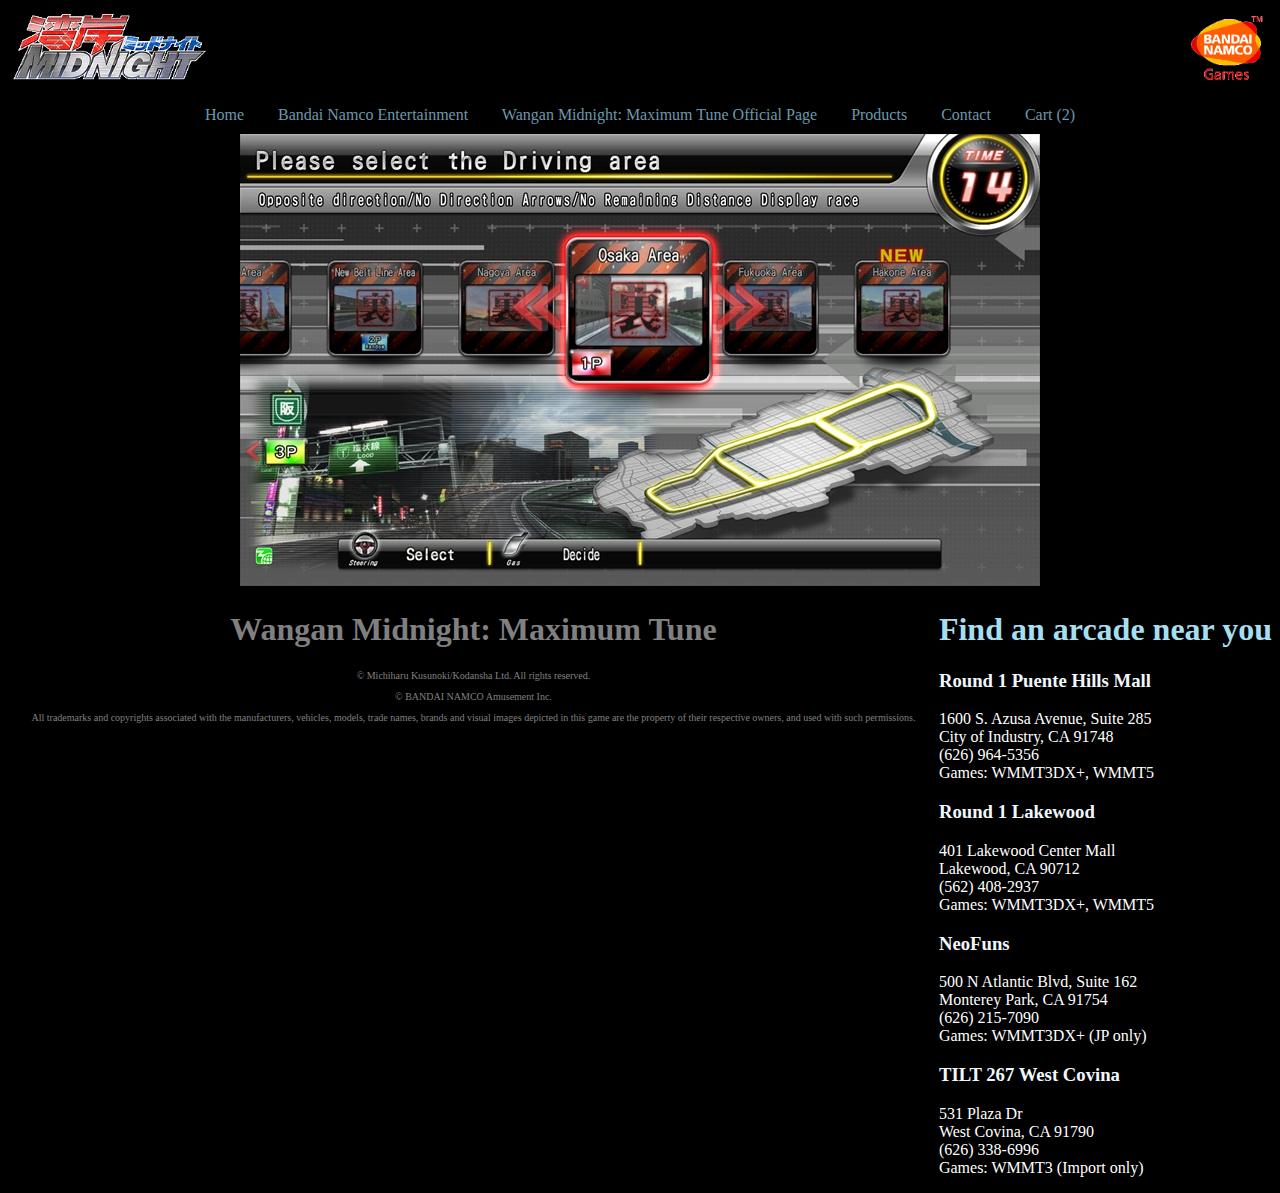
==== index.html @ 51276be9 "initial commit" ====
<!DOCTYPE html>
<html>
	<head>
		<meta name="viewport" content="width=device-width, initial-scale=1.0">
		<title>Wangan Midnight: Maximum Tune</title>
		<link rel="stylesheet" href="css/style.css">
	</head>
	
	<body>
		<header>
			<a href="index.html"><img width="200px" src="img/wangan_midnight_logo.png"></a>
			<a href="https://www.bandainamcoent.com/"><img id="bandai" width="90px" src="img/bandai.png">
		</header>
		
		<nav>
			<a href="index.html">Home</a>
			<a href="https://www.bandainamcoent.com/">Bandai Namco Entertainment</a>
			<a href="http://wanganmaxi-official.com/">Wangan Midnight: Maximum Tune Official Page</a>
			<a href="products.html">Products</a>
			<a href="mailto:info@na.bandainamcoent.com">Contact</a>
			<a href="cart.html">Cart (2)</a>
		</nav>
		
		<section>
			<center><img src="img/multicab.jpg"></center>
		</section>
		
		<aside>
			<h1>Find an arcade near you</h1>
				<p id="location">
					<h3>Round 1 Puente Hills Mall</h3>
					<p class="loc">1600 S. Azusa Avenue, Suite 285<br>
					City of Industry, CA 91748<br>
					(626) 964-5356<br>
					Games: WMMT3DX+, WMMT5</p>
					
					<h3>Round 1 Lakewood</h3>
					<p class="loc">401 Lakewood Center Mall<br>	
					Lakewood, CA 90712<br>
					(562) 408-2937<br>
					Games: WMMT3DX+, WMMT5</p>
					
					<h3>NeoFuns</h3>
					<p class="loc">500 N Atlantic Blvd, Suite 162<br>	
					Monterey Park, CA 91754<br>
					(626) 215-7090<br>
					Games: WMMT3DX+ (JP only)</p>
					
					<h3>TILT 267 West Covina</h3>
					<p class="loc">531 Plaza Dr<br>
					West Covina, CA 91790<br>
					(626) 338-6996<br>
					Games: WMMT3 (Import only)</p>
				</p>
		</aside>
		
		<article>
			<h1 id="articleh1">Wangan Midnight: Maximum Tune</h1> 
		</article>
		
		<footer>
		 <p>&copy; Michiharu Kusunoki/Kodansha Ltd. All rights reserved. </p>
		 <p>&copy; BANDAI NAMCO Amusement Inc.</p>
		 <p>All trademarks and copyrights associated with the manufacturers, vehicles, models, trade names, brands and visual images depicted in this game are the property of their respective owners, and used with such permissions.</p>
		</footer>
	</body>
</html>
---- css/style.css ----
body {
	background-color: black;
}	

nav {
	padding: 10px 10px;
	text-align: center;
	font-family: Segoe UI;
}	

nav a {
	padding-right: 30px;
	color: #6B99AD;
	text-decoration: none;
}	

header {
	
}

aside {
	float: right;
}

h3 {
	color: #F0F8FF;
}	

h1 {
	color: #A5DFEF;
}	

#bandai {
	float: right;
}	

#articleh1 {
	text-align: center;
	color: gray;
}	

footer {
	color: gray;
	text-align: center;
	font-family: Lucida Console;
	font-size: 10px;
}	

.loc {
	color: white;
}
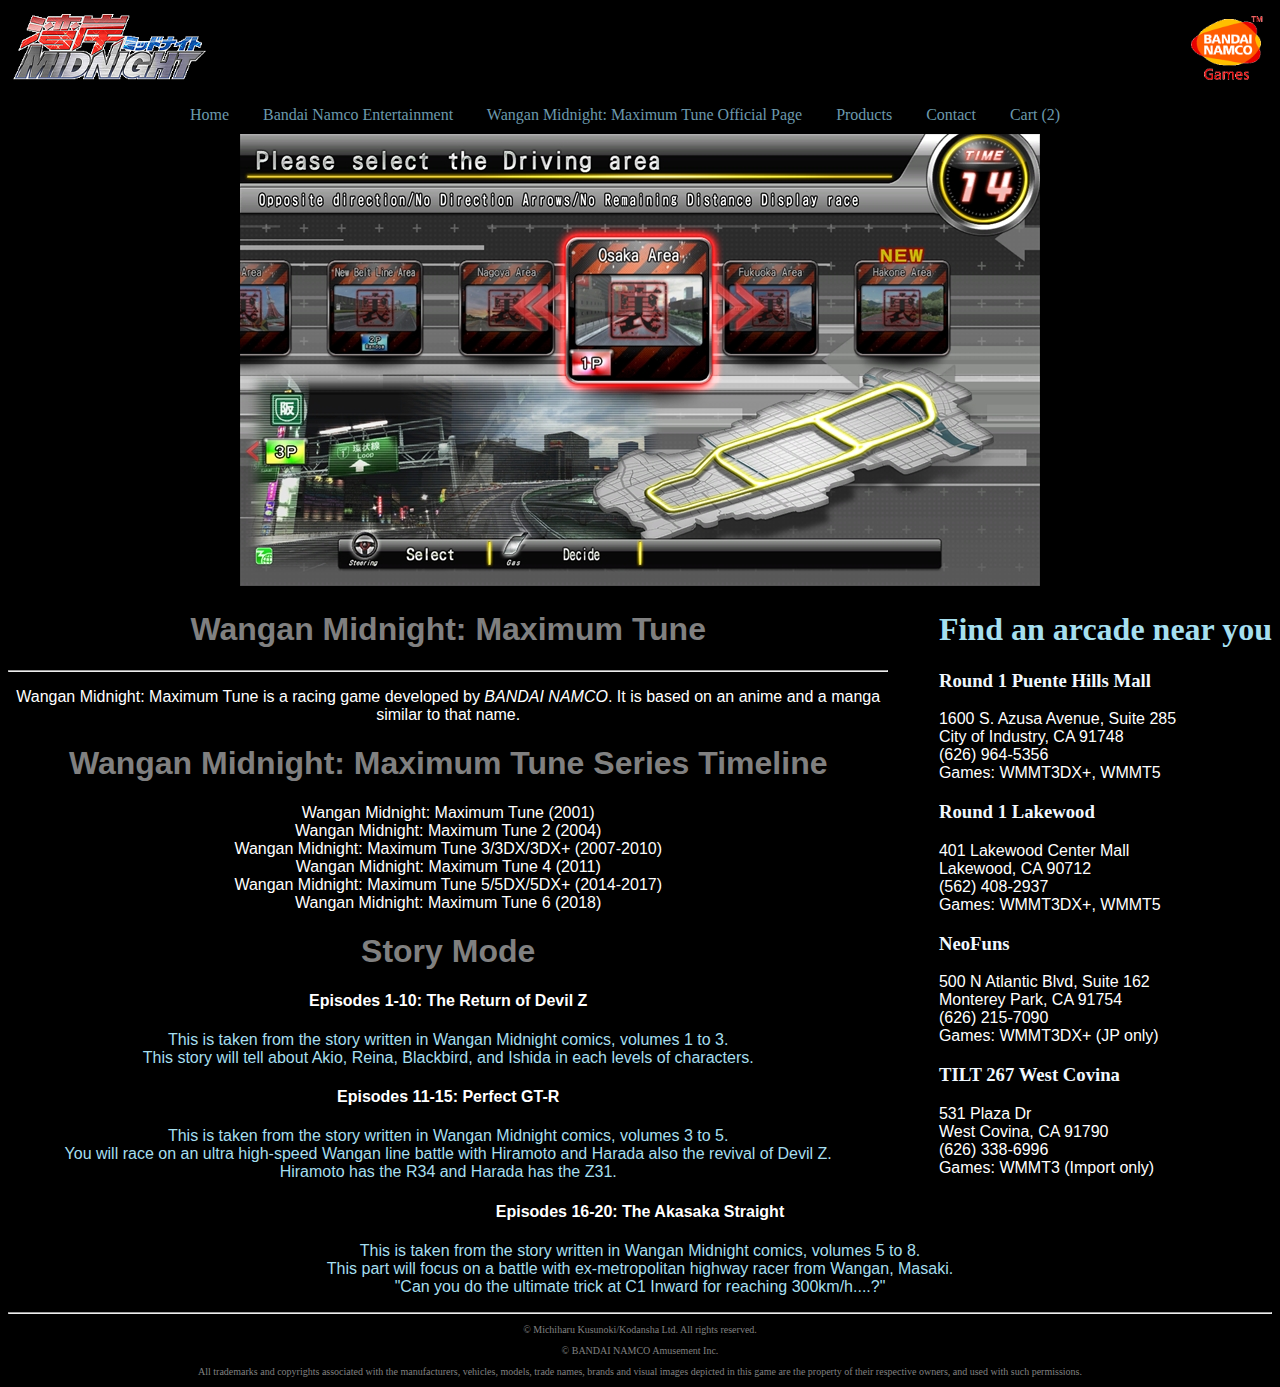
==== commit 52636414: "added more content" ====
--- a/index.html
+++ b/index.html
@@ -9,7 +9,7 @@
 	<body>
 		<header>
 			<a href="index.html"><img width="200px" src="img/wangan_midnight_logo.png"></a>
-			<a href="https://www.bandainamcoent.com/"><img id="bandai" width="90px" src="img/bandai.png">
+			<a href="https://www.bandainamcoent.com/"><img id="bandai" width="90px" src="img/bandai.png"></a>
 		</header>
 		
 		<nav>
@@ -56,12 +56,44 @@
 		
 		<article>
 			<h1 id="articleh1">Wangan Midnight: Maximum Tune</h1> 
+			<hr />
+			<p class="parawhite">Wangan Midnight: Maximum Tune is a racing game developed by <i>BANDAI NAMCO</i>.
+			It is based on an anime and a manga similar to that name.
+			</p>
+			<h1 id="articleh1">Wangan Midnight: Maximum Tune Series Timeline</h1>
+			<p class="parawhite">
+				Wangan Midnight: Maximum Tune (2001)<br>
+				Wangan Midnight: Maximum Tune 2 (2004)<br>
+				Wangan Midnight: Maximum Tune 3/3DX/3DX+ (2007-2010)<br>
+				Wangan Midnight: Maximum Tune 4 (2011)<br>
+				Wangan Midnight: Maximum Tune 5/5DX/5DX+ (2014-2017)<br>
+				Wangan Midnight: Maximum Tune 6 (2018)
+			</p>
+			<h1 id="articleh1">Story Mode</h1>
+			<h4 class="parawhite">Episodes 1-10: The Return of Devil Z</h4>
+			<p class="parablue" id="returnz">
+				This is taken from the story written in Wangan Midnight comics, volumes 1 to 3.<br>
+				This story will tell about Akio, Reina, Blackbird, and Ishida in each levels of characters. 
+			</p>
+			<h4 class="parawhite">Episodes 11-15: Perfect GT-R</h4>
+			<p class="parablue" id="gtr">
+				This is taken from the story written in Wangan Midnight comics, volumes 3 to 5.<br>
+				You will race on an ultra high-speed Wangan line battle with Hiramoto and Harada also the revival of Devil Z.<br>
+				Hiramoto has the R34 and Harada has the Z31.
+			</p>
+			<h4 class="parawhite">Episodes 16-20: The Akasaka Straight</h4>
+			<p class="parablue" id="akasaka">
+				This is taken from the story written in Wangan Midnight comics, volumes 5 to 8.<br>
+				This part will focus on a battle with ex-metropolitan highway racer from Wangan, Masaki.<br>
+				"Can you do the ultimate trick at C1 Inward for reaching 300km/h....?"
+			</p>
 		</article>
 		
 		<footer>
-		 <p>&copy; Michiharu Kusunoki/Kodansha Ltd. All rights reserved. </p>
-		 <p>&copy; BANDAI NAMCO Amusement Inc.</p>
-		 <p>All trademarks and copyrights associated with the manufacturers, vehicles, models, trade names, brands and visual images depicted in this game are the property of their respective owners, and used with such permissions.</p>
+			<hr />
+			<p>&copy; Michiharu Kusunoki/Kodansha Ltd. All rights reserved. </p>
+			<p>&copy; BANDAI NAMCO Amusement Inc.</p>
+			<p>All trademarks and copyrights  associated with the manufacturers, vehicles, models, trade names, brands and visual images depicted in this game are the property of their respective owners, and used with such permissions.</p>
 		</footer>
 	</body>
 </html>--- a/css/style.css
+++ b/css/style.css
@@ -12,6 +12,14 @@
 	padding-right: 30px;
 	color: #6B99AD;
 	text-decoration: none;
+}
+
+a {
+	color: white;
+}	
+
+a:hover {
+	color: #919190;
 }	
 
 header {
@@ -19,15 +27,27 @@
 }
 
 aside {
+	padding-left: 4%;
 	float: right;
 }
 
+h4 {
+	text-align: center;
+	color: gray;
+}	
+
 h3 {
 	color: #F0F8FF;
+	font-family: Verdana;
 }	
 
 h1 {
 	color: #A5DFEF;
+	font-family: Trebuchet MS;
+}	
+
+article {
+	
 }	
 
 #bandai {
@@ -37,6 +57,13 @@
 #articleh1 {
 	text-align: center;
 	color: gray;
+	font-family: "nobel-bold",Helvetica,sans-serif;
+}
+
+#productcat {
+	color: white;
+	text-align: center;
+	font-family: Candara;
 }	
 
 footer {
@@ -48,4 +75,21 @@
 
 .loc {
 	color: white;
+	font-family: "Lucida Sans Unicode", "Lucida Grande", sans-serif;
+}	
+
+.parawhite {
+	color: white;
+	text-align: center;
+	font-family: Tahoma, Geneva, sans-serif;
+}	
+
+.parablue {
+	color: #A5DFEF;
+	text-align: center;
+	font-family: Tahoma, Geneva, sans-serif;
+}	
+
+.parawhitenoctr {
+	color: white;
 }	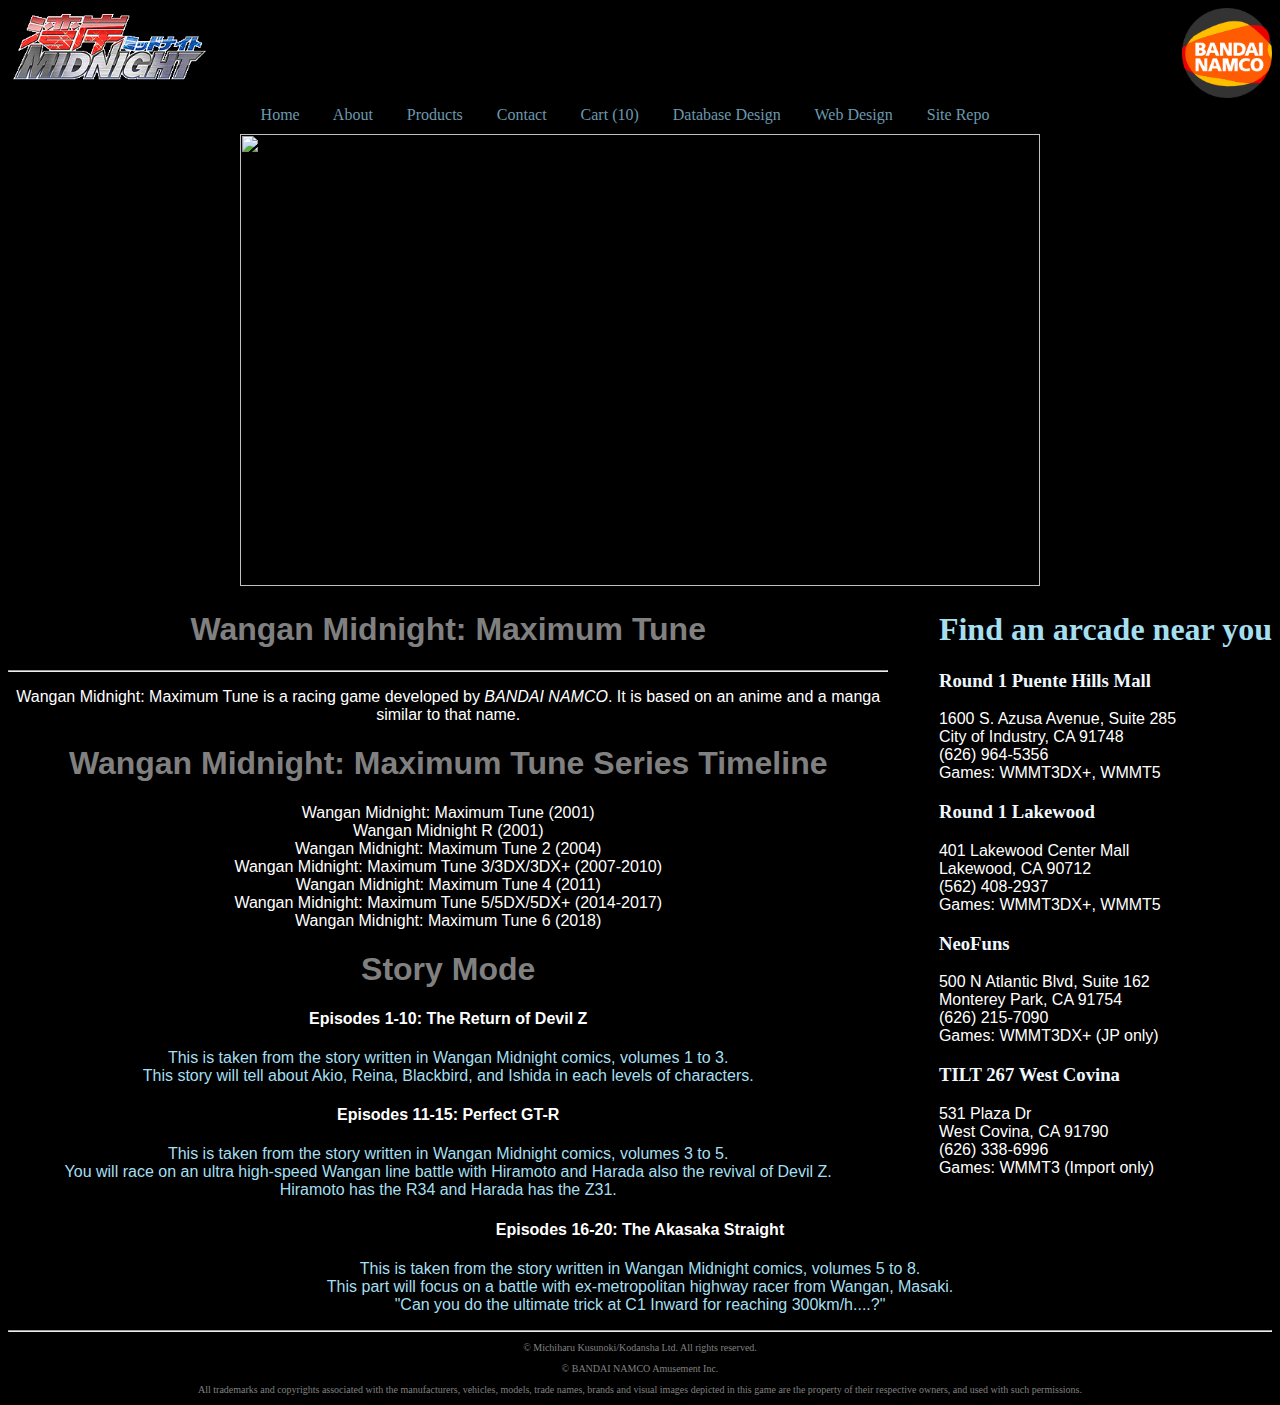
==== commit e4deb7c6: "reduced navbar options" ====
--- a/index.html
+++ b/index.html
@@ -2,30 +2,32 @@
 <html>
 	<head>
 		<meta name="viewport" content="width=device-width, initial-scale=1.0">
-		<title>Wangan Midnight: Maximum Tune</title>
+		<title>Home | Wangan Midnight: Maximum Tune</title>
 		<link rel="stylesheet" href="css/style.css">
 	</head>
 	
 	<body>
 		<header>
-			<a href="index.html"><img width="200px" src="img/wangan_midnight_logo.png"></a>
-			<a href="https://www.bandainamcoent.com/"><img id="bandai" width="90px" src="img/bandai.png"></a>
+			<a href="http://wanganmaxi-official.com/"><img width="200px" src="img/wangan_midnight_logo.png"></a>
+			<a href="https://www.bandainamcoent.com/"><img id="bandai" width="90px" src="img/bandai2.png"></a>
 		</header>
 		
 		<nav>
 			<a href="index.html">Home</a>
-			<a href="https://www.bandainamcoent.com/">Bandai Namco Entertainment</a>
-			<a href="http://wanganmaxi-official.com/">Wangan Midnight: Maximum Tune Official Page</a>
+			<a href="about.html">About</a>
 			<a href="products.html">Products</a>
-			<a href="mailto:info@na.bandainamcoent.com">Contact</a>
-			<a href="cart.html">Cart (2)</a>
+			<a href="contact.html">Contact</a>
+			<a href="cart.html">Cart (10)</a>
+			<a href="media/datamodel.png">Database Design</a>
+			<a href="media/sitedesign.pptx">Web Design</a>
+			<a href="https://github.com/XCore64/cis3610-mt5">Site Repo</a>
 		</nav>
 		
 		<section>
-			<center><img src="img/multicab.jpg"></center>
+			<center><img height="452px" width="800px" src="img/multicab6.jpg"></center>
 		</section>
 		
-		<aside>
+		<article>
 			<h1>Find an arcade near you</h1>
 				<p id="location">
 					<h3>Round 1 Puente Hills Mall</h3>
@@ -52,9 +54,9 @@
 					(626) 338-6996<br>
 					Games: WMMT3 (Import only)</p>
 				</p>
-		</aside>
+		</article>
 		
-		<article>
+		<aside>
 			<h1 id="articleh1">Wangan Midnight: Maximum Tune</h1> 
 			<hr />
 			<p class="parawhite">Wangan Midnight: Maximum Tune is a racing game developed by <i>BANDAI NAMCO</i>.
@@ -63,6 +65,7 @@
 			<h1 id="articleh1">Wangan Midnight: Maximum Tune Series Timeline</h1>
 			<p class="parawhite">
 				Wangan Midnight: Maximum Tune (2001)<br>
+				Wangan Midnight R (2001)<br>
 				Wangan Midnight: Maximum Tune 2 (2004)<br>
 				Wangan Midnight: Maximum Tune 3/3DX/3DX+ (2007-2010)<br>
 				Wangan Midnight: Maximum Tune 4 (2011)<br>
@@ -87,7 +90,7 @@
 				This part will focus on a battle with ex-metropolitan highway racer from Wangan, Masaki.<br>
 				"Can you do the ultimate trick at C1 Inward for reaching 300km/h....?"
 			</p>
-		</article>
+		</aside>
 		
 		<footer>
 			<hr />
--- a/css/style.css
+++ b/css/style.css
@@ -16,6 +16,7 @@
 
 a {
 	color: white;
+	text-decoration: none;
 }	
 
 a:hover {
@@ -26,7 +27,7 @@
 	
 }
 
-aside {
+article {
 	padding-left: 4%;
 	float: right;
 }
@@ -46,7 +47,7 @@
 	font-family: Trebuchet MS;
 }	
 
-article {
+aside {
 	
 }	
 
@@ -71,6 +72,7 @@
 	text-align: center;
 	font-family: Lucida Console;
 	font-size: 10px;
+	text-decoration: none;
 }	
 
 .loc {
@@ -90,6 +92,13 @@
 	font-family: Tahoma, Geneva, sans-serif;
 }	
 
+.parabluenoctr {
+	color: #A5DFEF;
+	font-size: 24px;
+	font-family: Tahoma, Geneva, sans-serif;
+}	
+
 .parawhitenoctr {
 	color: white;
+	font-family: Tahoma, Geneva, sans-serif;
 }	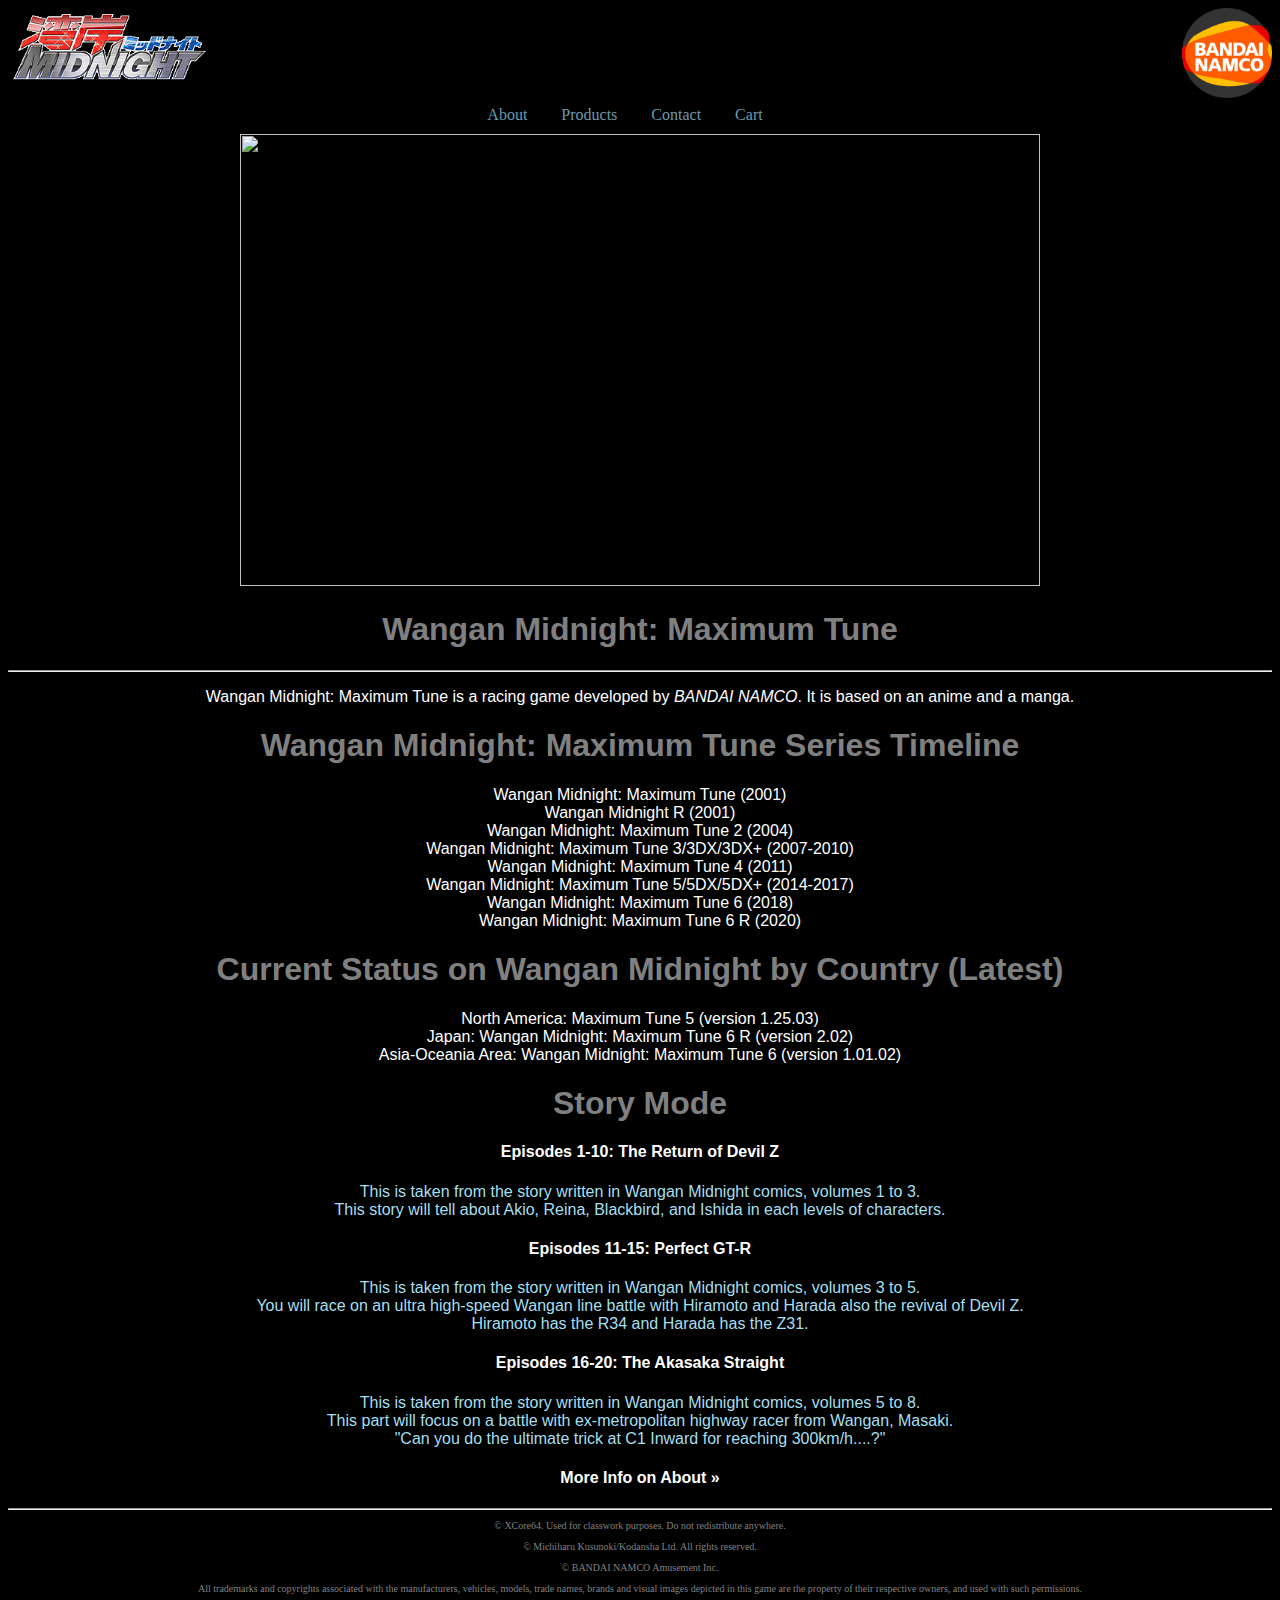
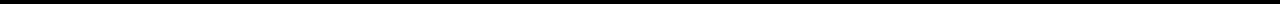
==== commit a787f3bf: "Update index.html" ====
--- a/index.html
+++ b/index.html
@@ -2,65 +2,35 @@
 <html>
 	<head>
 		<meta name="viewport" content="width=device-width, initial-scale=1.0">
-		<title>Home | Wangan Midnight: Maximum Tune</title>
+		<title>Wangan Midnight</title>
 		<link rel="stylesheet" href="css/style.css">
+		<meta name="author" content="XCore64">
 	</head>
 	
 	<body>
 		<header>
-			<a href="http://wanganmaxi-official.com/"><img width="200px" src="img/wangan_midnight_logo.png"></a>
-			<a href="https://www.bandainamcoent.com/"><img id="bandai" width="90px" src="img/bandai2.png"></a>
+			<a href="index.html"><img width="200px" src="img/wangan_midnight_logo.png"></a>
+			<a href="https://wanganmaxi-official.com"><img id="bandai" width="90px" src="img/bandai2.png"></a>
 		</header>
 		
 		<nav>
-			<a href="index.html">Home</a>
 			<a href="about.html">About</a>
 			<a href="products.html">Products</a>
 			<a href="contact.html">Contact</a>
-			<a href="cart.html">Cart (10)</a>
-			<a href="media/datamodel.png">Database Design</a>
-			<a href="media/sitedesign.pptx">Web Design</a>
-			<a href="https://github.com/XCore64/cis3610-mt5">Site Repo</a>
+			<a href="cart.html">Cart</a>
 		</nav>
 		
 		<section>
 			<center><img height="452px" width="800px" src="img/multicab6.jpg"></center>
 		</section>
 		
-		<article>
-			<h1>Find an arcade near you</h1>
-				<p id="location">
-					<h3>Round 1 Puente Hills Mall</h3>
-					<p class="loc">1600 S. Azusa Avenue, Suite 285<br>
-					City of Industry, CA 91748<br>
-					(626) 964-5356<br>
-					Games: WMMT3DX+, WMMT5</p>
-					
-					<h3>Round 1 Lakewood</h3>
-					<p class="loc">401 Lakewood Center Mall<br>	
-					Lakewood, CA 90712<br>
-					(562) 408-2937<br>
-					Games: WMMT3DX+, WMMT5</p>
-					
-					<h3>NeoFuns</h3>
-					<p class="loc">500 N Atlantic Blvd, Suite 162<br>	
-					Monterey Park, CA 91754<br>
-					(626) 215-7090<br>
-					Games: WMMT3DX+ (JP only)</p>
-					
-					<h3>TILT 267 West Covina</h3>
-					<p class="loc">531 Plaza Dr<br>
-					West Covina, CA 91790<br>
-					(626) 338-6996<br>
-					Games: WMMT3 (Import only)</p>
-				</p>
-		</article>
+		<!-- REMOVED ARTICLE -->
 		
 		<aside>
 			<h1 id="articleh1">Wangan Midnight: Maximum Tune</h1> 
 			<hr />
 			<p class="parawhite">Wangan Midnight: Maximum Tune is a racing game developed by <i>BANDAI NAMCO</i>.
-			It is based on an anime and a manga similar to that name.
+			It is based on an anime and a manga.
 			</p>
 			<h1 id="articleh1">Wangan Midnight: Maximum Tune Series Timeline</h1>
 			<p class="parawhite">
@@ -70,7 +40,14 @@
 				Wangan Midnight: Maximum Tune 3/3DX/3DX+ (2007-2010)<br>
 				Wangan Midnight: Maximum Tune 4 (2011)<br>
 				Wangan Midnight: Maximum Tune 5/5DX/5DX+ (2014-2017)<br>
-				Wangan Midnight: Maximum Tune 6 (2018)
+				Wangan Midnight: Maximum Tune 6 (2018) <br>
+				Wangan Midnight: Maximum Tune 6 R (2020)
+			</p>
+			<h1 id="articleh1">Current Status on Wangan Midnight by Country (Latest)</h1>
+			<p class="parawhite">
+				North America: Maximum Tune 5 (version 1.25.03) <br>
+				Japan: Wangan Midnight: Maximum Tune 6 R (version 2.02)<br>
+				Asia-Oceania Area: Wangan Midnight: Maximum Tune 6 (version 1.01.02)
 			</p>
 			<h1 id="articleh1">Story Mode</h1>
 			<h4 class="parawhite">Episodes 1-10: The Return of Devil Z</h4>
@@ -90,13 +67,15 @@
 				This part will focus on a battle with ex-metropolitan highway racer from Wangan, Masaki.<br>
 				"Can you do the ultimate trick at C1 Inward for reaching 300km/h....?"
 			</p>
+			<h4 class="parawhite"><a href="about.html">More Info on About &raquo;</a></h4>
 		</aside>
 		
 		<footer>
 			<hr />
+			<p>&copy; XCore64. Used for classwork purposes. Do not redistribute anywhere.</p>
 			<p>&copy; Michiharu Kusunoki/Kodansha Ltd. All rights reserved. </p>
 			<p>&copy; BANDAI NAMCO Amusement Inc.</p>
 			<p>All trademarks and copyrights  associated with the manufacturers, vehicles, models, trade names, brands and visual images depicted in this game are the property of their respective owners, and used with such permissions.</p>
 		</footer>
 	</body>
-</html>+</html>
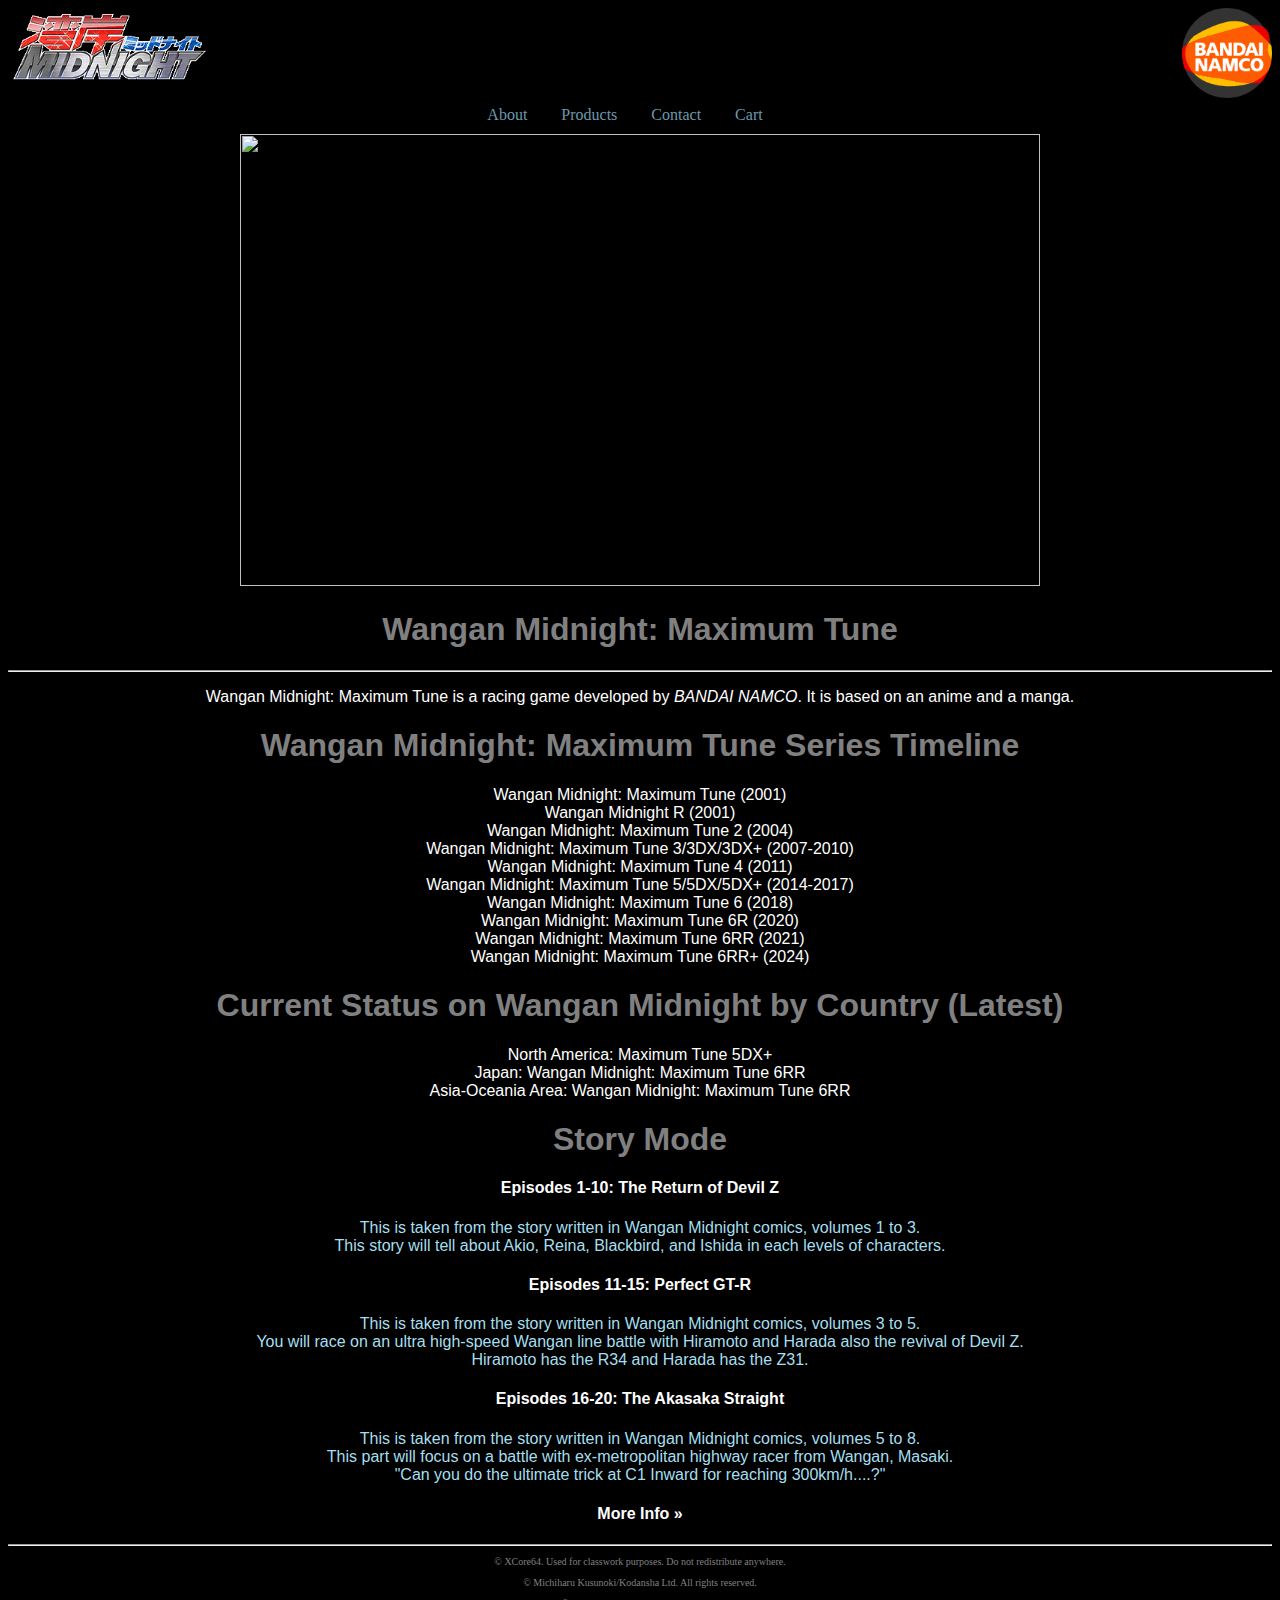
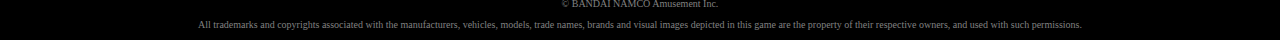
==== commit 7ba11494: "Update index.html" ====
--- a/index.html
+++ b/index.html
@@ -41,13 +41,15 @@
 				Wangan Midnight: Maximum Tune 4 (2011)<br>
 				Wangan Midnight: Maximum Tune 5/5DX/5DX+ (2014-2017)<br>
 				Wangan Midnight: Maximum Tune 6 (2018) <br>
-				Wangan Midnight: Maximum Tune 6 R (2020)
+				Wangan Midnight: Maximum Tune 6R (2020) <br>
+				Wangan Midnight: Maximum Tune 6RR (2021) <br>
+				Wangan Midnight: Maximum Tune 6RR+ (2024)
 			</p>
 			<h1 id="articleh1">Current Status on Wangan Midnight by Country (Latest)</h1>
 			<p class="parawhite">
-				North America: Maximum Tune 5 (version 1.25.03) <br>
-				Japan: Wangan Midnight: Maximum Tune 6 R (version 2.02)<br>
-				Asia-Oceania Area: Wangan Midnight: Maximum Tune 6 (version 1.01.02)
+				North America: Maximum Tune 5DX+<br>
+				Japan: Wangan Midnight: Maximum Tune 6RR<br>
+				Asia-Oceania Area: Wangan Midnight: Maximum Tune 6RR
 			</p>
 			<h1 id="articleh1">Story Mode</h1>
 			<h4 class="parawhite">Episodes 1-10: The Return of Devil Z</h4>
@@ -67,7 +69,7 @@
 				This part will focus on a battle with ex-metropolitan highway racer from Wangan, Masaki.<br>
 				"Can you do the ultimate trick at C1 Inward for reaching 300km/h....?"
 			</p>
-			<h4 class="parawhite"><a href="about.html">More Info on About &raquo;</a></h4>
+			<h4 class="parawhite"><a href="about.html">More Info &raquo;</a></h4>
 		</aside>
 		
 		<footer>
